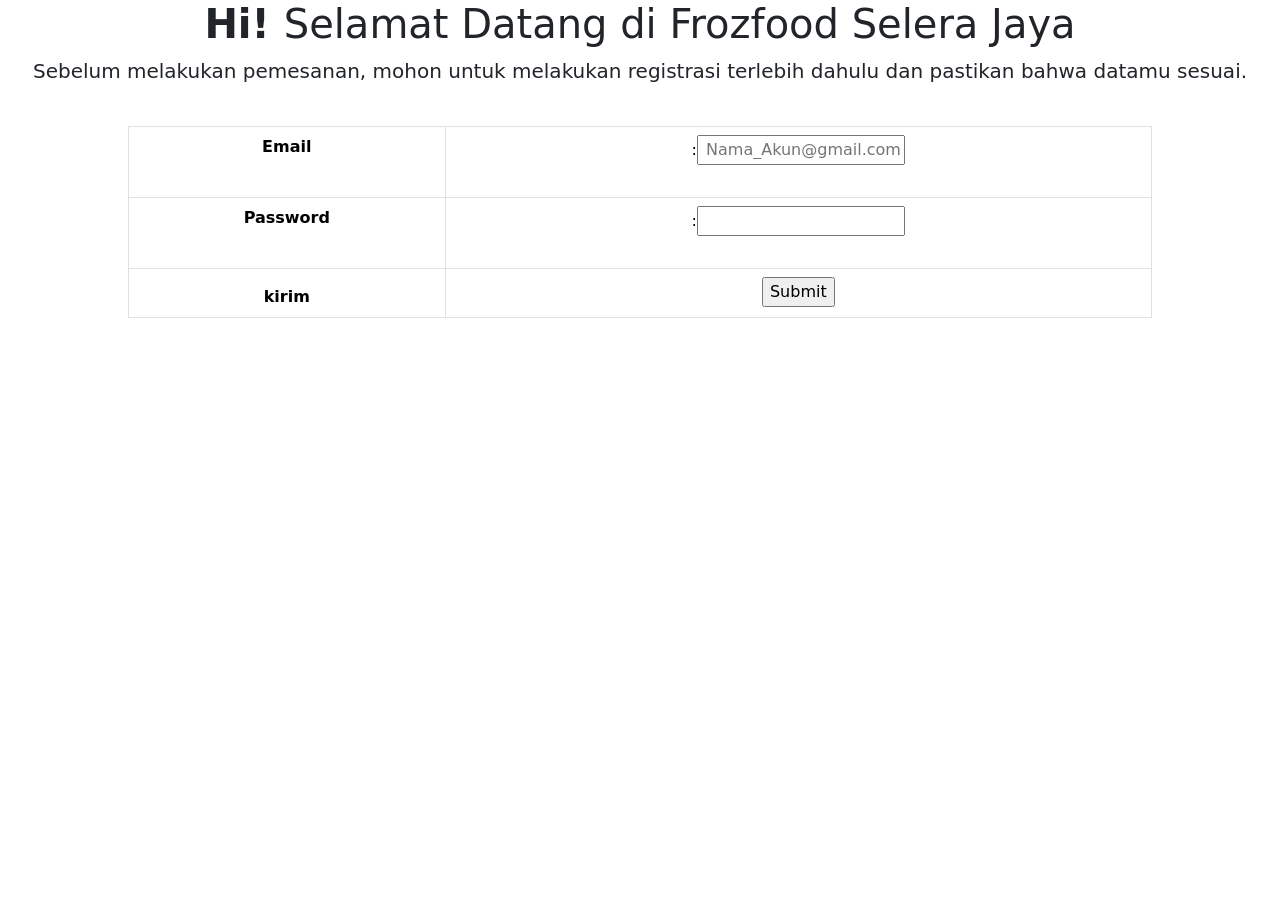
==== index.html @ fb5b1f69 "Add tag table di index.html, inline style, cdn css, dan bootstrap dikit, add cdn java di menu.html" ====
<!DOCTYPE html>
<html lang="en">
<head>
    <meta charset="UTF-8">
    <meta name="viewport" content="width=device-width, initial-scale=1.0">
    <title>Frozfood Selera Jaya</title>
    <link rel="stylesheet2" href="style2.css">
    <link href="https://cdn.jsdelivr.net/npm/bootstrap@5.3.3/dist/css/bootstrap.min.css" rel="stylesheet">
</head>
<body>
    <h1 style="text-align: center;"><b>Hi! </b>Selamat Datang di Frozfood Selera Jaya</h1>
    <p style="font-size:20px; text-align: center;">Sebelum melakukan pemesanan, mohon untuk melakukan registrasi terlebih dahulu dan pastikan bahwa datamu sesuai.</p><br>
    <div id="login">
        <form>
            <table class="table table-bordered text-center mx-auto" style="width: 80%;">
                <tr>
          <th><label for="username"> Email</label></th>
           <td>:<input type="email" id="username" name="username" placeholder=" Nama_Akun@gmail.com"><br><br></td>
                </tr>

                <tr>
            <th><label for="password">Password</label></th>
           <td>:<input type="Password" id="password" name="password"><br><br></td>
                </tr>
                
                <tr>
            <th><label for="kirim" class="px-3 mt-2">kirim</label></th>
            <td><input type="submit" id="kirim" name="kirim"></td>
                </tr>

            </table>
        </form>
    </div>
</body>
</html>
---- style2.css ----
div box
{
  display: flex;
  align-items: center;
  margin-bottom: 15px;
}
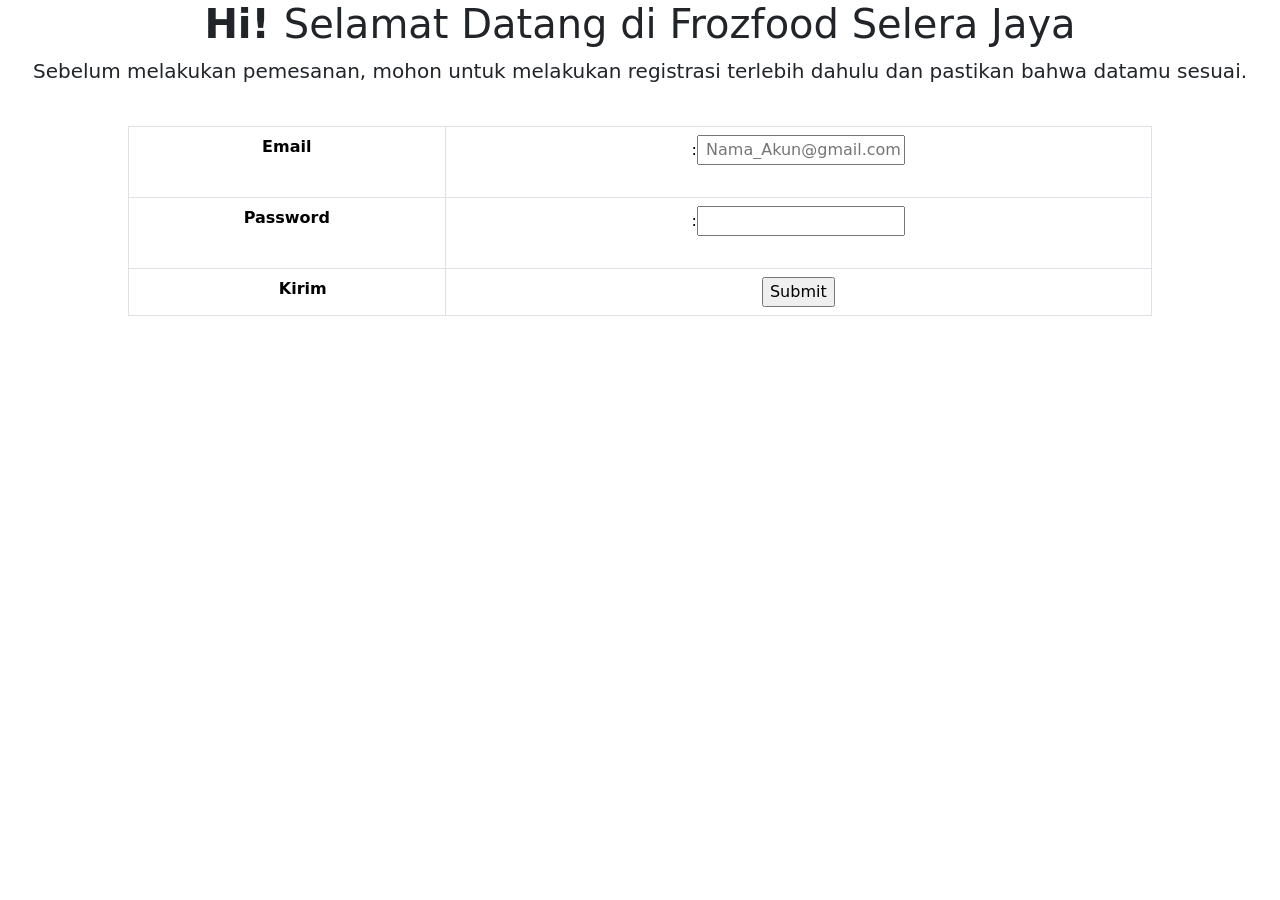
==== commit 3848120a: "Update fitur JavaScript website Selera Jaya" ====
--- a/index.html
+++ b/index.html
@@ -24,12 +24,14 @@
                 </tr>
                 
                 <tr>
-            <th><label for="kirim" class="px-3 mt-2">kirim</label></th>
+            <th><label for="kirim" class="px-3 mt-2"></label>Kirim</th>
             <td><input type="submit" id="kirim" name="kirim"></td>
                 </tr>
 
             </table>
         </form>
     </div>
+
+    <script src="script.js"></script>
 </body>
 </html>
--- a/style2.css
+++ b/style2.css
@@ -5,4 +5,52 @@
   margin-bottom: 15px;
 }
 
+.search-container{
+  width: 100%;
+  position: relative;
+  max-width: 450px;
+}
 
+#searchBar, #NamaProduk{
+  width: 100%;
+  background: white;
+  border: 1px solid #dfe1e5;
+  box-sizing: border-box;
+}
+
+#searchBar{
+  padding: 14px 20px ;
+  font-size: 16px;
+  border-radius: 24px;
+  outline:none;
+  box-shadow:0 2px 5px rgba(0,0,0,05);
+}
+
+.ListProduk{
+  padding:12px 20px;
+  font-size: 15px;
+  color: #333;
+  cursor: pointer;
+}
+
+.ListProduk:hover{
+  background-color: #dfe1e5;
+}
+
+.ListProduk.show{
+  display: block;
+}
+
+#NamaProduk{
+  display: none;
+  position: absolute;
+  top: 100%;
+  left: 0;
+  border-radius: 12px;
+  padding: 0;
+  margin:0;
+  z-index:10;
+  list-style: none;
+  box-shadow: #808080;
+}
+
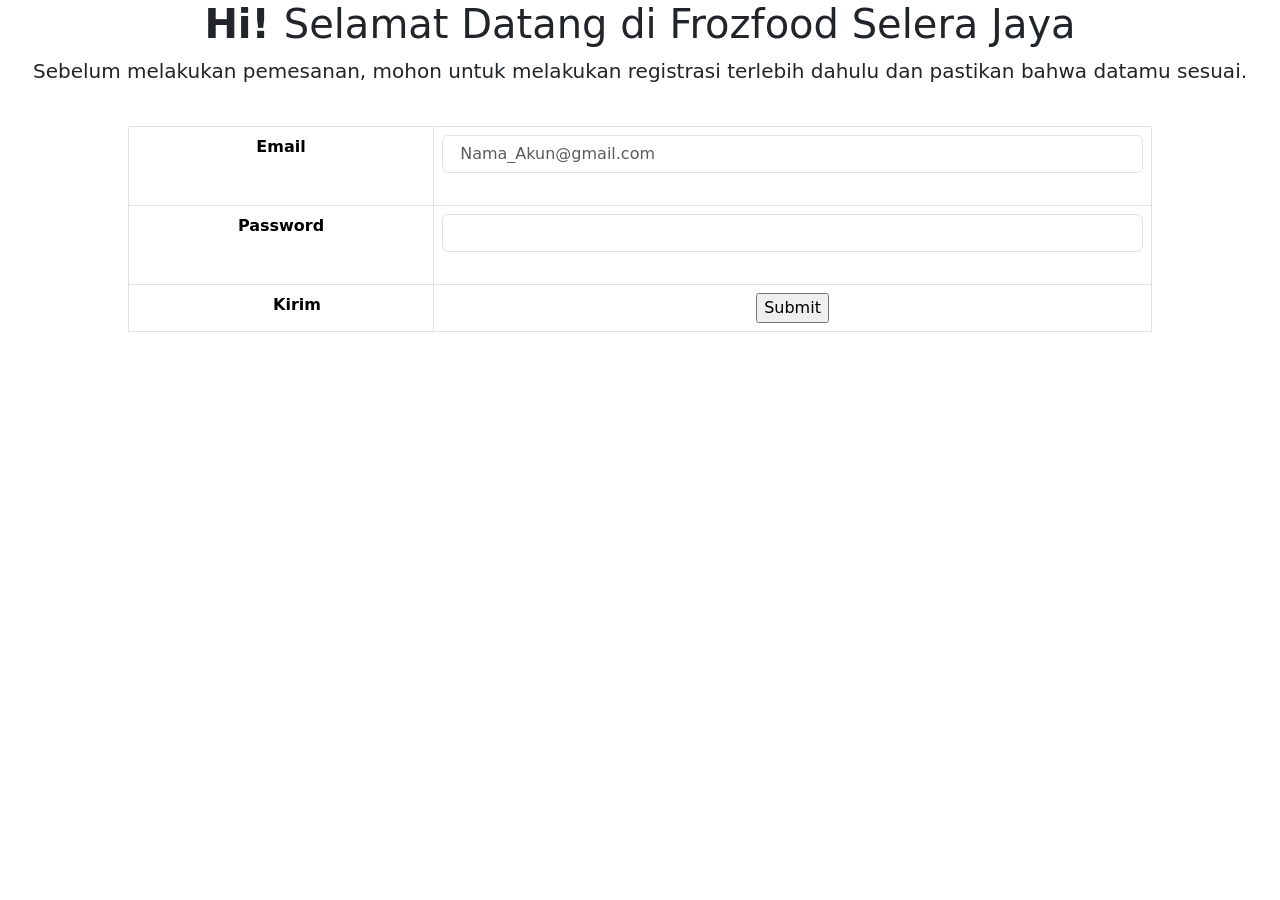
==== commit 1bd60547: "menambah form-control di halaman 1, membuat halaman login yang berbeda dan cssnya" ====
--- a/index.html
+++ b/index.html
@@ -15,21 +15,22 @@
             <table class="table table-bordered text-center mx-auto" style="width: 80%;">
                 <tr>
           <th><label for="username"> Email</label></th>
-           <td>:<input type="email" id="username" name="username" placeholder=" Nama_Akun@gmail.com"><br><br></td>
+           <td><input type="email" class="form-control" id="username" name="username" placeholder=" Nama_Akun@gmail.com"><br></td>
                 </tr>
 
                 <tr>
             <th><label for="password">Password</label></th>
-           <td>:<input type="Password" id="password" name="password"><br><br></td>
+           <td><input type="Password" class="form-control" id="password" name="password"><br></td>
                 </tr>
                 
                 <tr>
             <th><label for="kirim" class="px-3 mt-2"></label>Kirim</th>
-            <td><input type="submit" id="kirim" name="kirim"></td>
+           <td><input type="submit" id="kirim" name="kirim"></td>
                 </tr>
 
             </table>
         </form>
+        <script src="https://cdn.jsdelivr.net/npm/bootstrap@5.3.3/dist/js/bootstrap.bundle.min.js"></script>
     </div>
 
     <script src="script.js"></script>
--- a/style2.css
+++ b/style2.css
@@ -1,56 +1,66 @@
-div box
-{
-  display: flex;
-  align-items: center;
-  margin-bottom: 15px;
+/* bagian pencarian */
+#SearchBar {
+    display: flex;
+    flex-direction: column;
+    align-items: center;
+    margin-top: 70px;
+    margin-bottom: 50px;
 }
 
-.search-container{
-  width: 100%;
-  position: relative;
-  max-width: 450px;
+.search-container {
+    width: 100%;
+    position: relative;
+    max-width: 450px;
 }
 
-#searchBar, #NamaProduk{
-  width: 100%;
-  background: white;
-  border: 1px solid #dfe1e5;
-  box-sizing: border-box;
+#searchBar,
+#NamaProduk {
+    width: 100%;
+    background: white;
+    border: 1px solid #dfe1e5;
+    box-sizing: border-box;
 }
 
-#searchBar{
-  padding: 14px 20px ;
-  font-size: 16px;
-  border-radius: 24px;
-  outline:none;
-  box-shadow:0 2px 5px rgba(0,0,0,05);
+/* input pencarian */
+#searchBar {
+    padding: 14px 20px;
+    font-size: 16px;
+    border-radius: 24px;
+    outline: none;
+    box-shadow: 0 2px 5px rgba(0,0,0,0.5);
+    transition: box-shadow 0.3s;
 }
 
-.ListProduk{
-  padding:12px 20px;
-  font-size: 15px;
-  color: #333;
-  cursor: pointer;
+#searchBar:focus {
+    box-shadow: 0 4px 10px rgba(0,0,0,0.15);
 }
 
-.ListProduk:hover{
-  background-color: #dfe1e5;
+/* daftar saran prduk */
+#NamaProduk {
+    display: none;
+    position: static;
+    width: 100%;
+    background: white;
+    border: 1px solid #dfe1e5;
+    border-radius: 12px;
+    padding: 0;
+    margin-top: 5px;
+    list-style: none;
+    box-shadow: 0 4px 10px rgba(0,0,0,0.1);
 }
 
-.ListProduk.show{
-  display: block;
+#NamaProduk.show {
+    display: block;
 }
 
-#NamaProduk{
-  display: none;
-  position: absolute;
-  top: 100%;
-  left: 0;
-  border-radius: 12px;
-  padding: 0;
-  margin:0;
-  z-index:10;
-  list-style: none;
-  box-shadow: #808080;
+/* nama produk */
+.ListProduk {
+    padding: 12px 20px;
+    font-size: 15px;
+    color: #333;
+    cursor: pointer;
 }
 
+.ListProduk:hover {
+    background-color: #f8f9fa;
+}
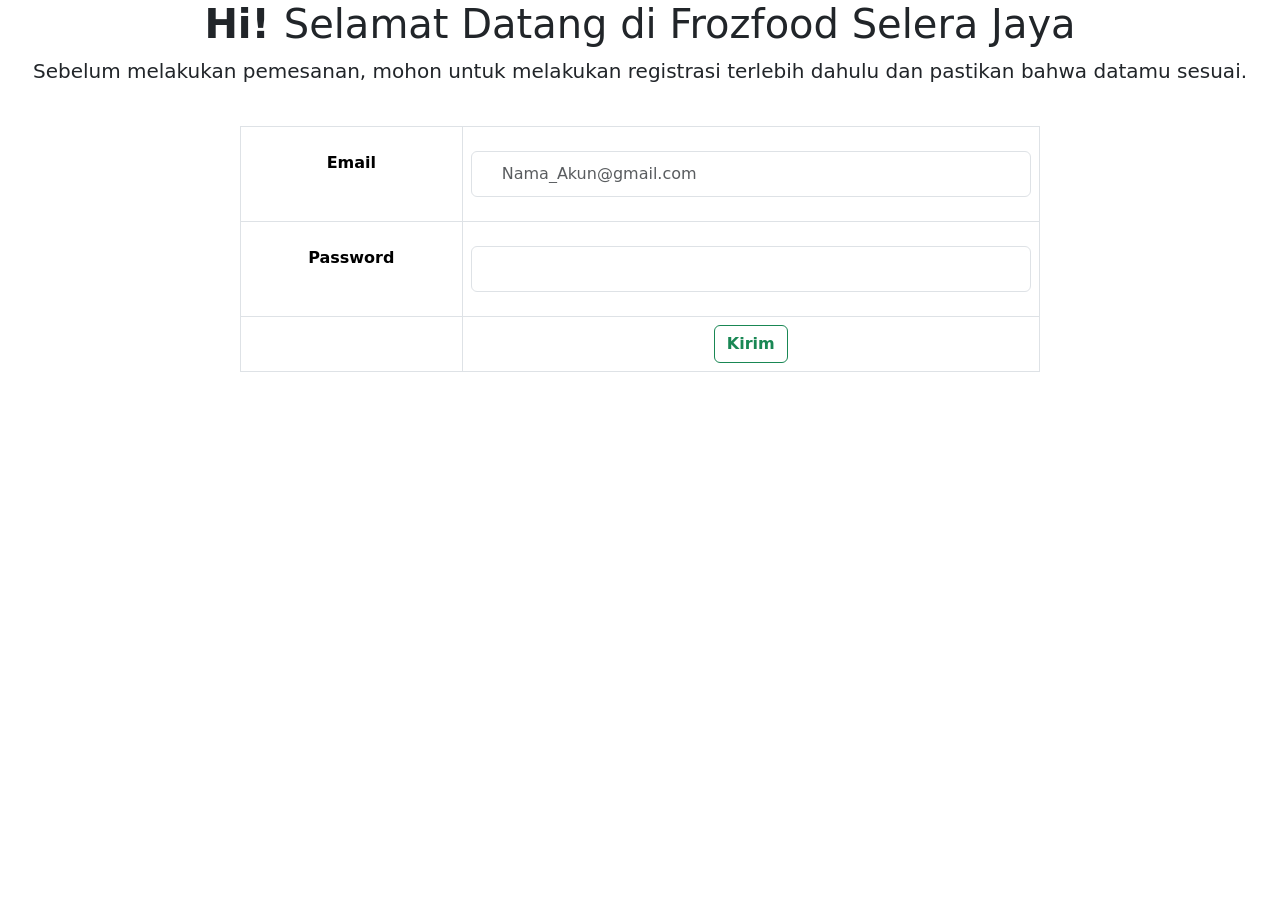
==== commit 23bc64f2: "Menghapus 1 button lanjut di halaman 3 dan update halaman 1" ====
--- a/index.html
+++ b/index.html
@@ -12,23 +12,24 @@
     <p style="font-size:20px; text-align: center;">Sebelum melakukan pemesanan, mohon untuk melakukan registrasi terlebih dahulu dan pastikan bahwa datamu sesuai.</p><br>
     <div id="login">
         <form>
-            <table class="table table-bordered text-center mx-auto" style="width: 80%;">
+            <table class="table table-bordered text-center mx-auto" style="width: 800px;">
                 <tr>
-          <th><label for="username"> Email</label></th>
-           <td><input type="email" class="form-control" id="username" name="username" placeholder=" Nama_Akun@gmail.com"><br></td>
+          <th><label for="username" class="mt-3 mb-3"> Email</label></th>
+           <td><input type="email" class="form-control mt-3 mb-3" style="padding: 10px 25px;" id="username" name="username" placeholder=" Nama_Akun@gmail.com"></td>
                 </tr>
 
                 <tr>
-            <th><label for="password">Password</label></th>
-           <td><input type="Password" class="form-control" id="password" name="password"><br></td>
+            <th><label for="password" class="mt-3 mb-3">Password</label></th>
+           <td><input type="Password" class="form-control mt-3 mb-3" style="padding: 10px 25px;" id="password" name="password"></td>
                 </tr>
                 
                 <tr>
-            <th><label for="kirim" class="px-3 mt-2"></label>Kirim</th>
-           <td><input type="submit" id="kirim" name="kirim"></td>
+            <th></th>
+           <td><button type="submit" class="btn btn-outline-success" id="kirim" name="kirim"><b>Kirim</b></td>
                 </tr>
 
             </table>
+        
         </form>
         <script src="https://cdn.jsdelivr.net/npm/bootstrap@5.3.3/dist/js/bootstrap.bundle.min.js"></script>
     </div>
